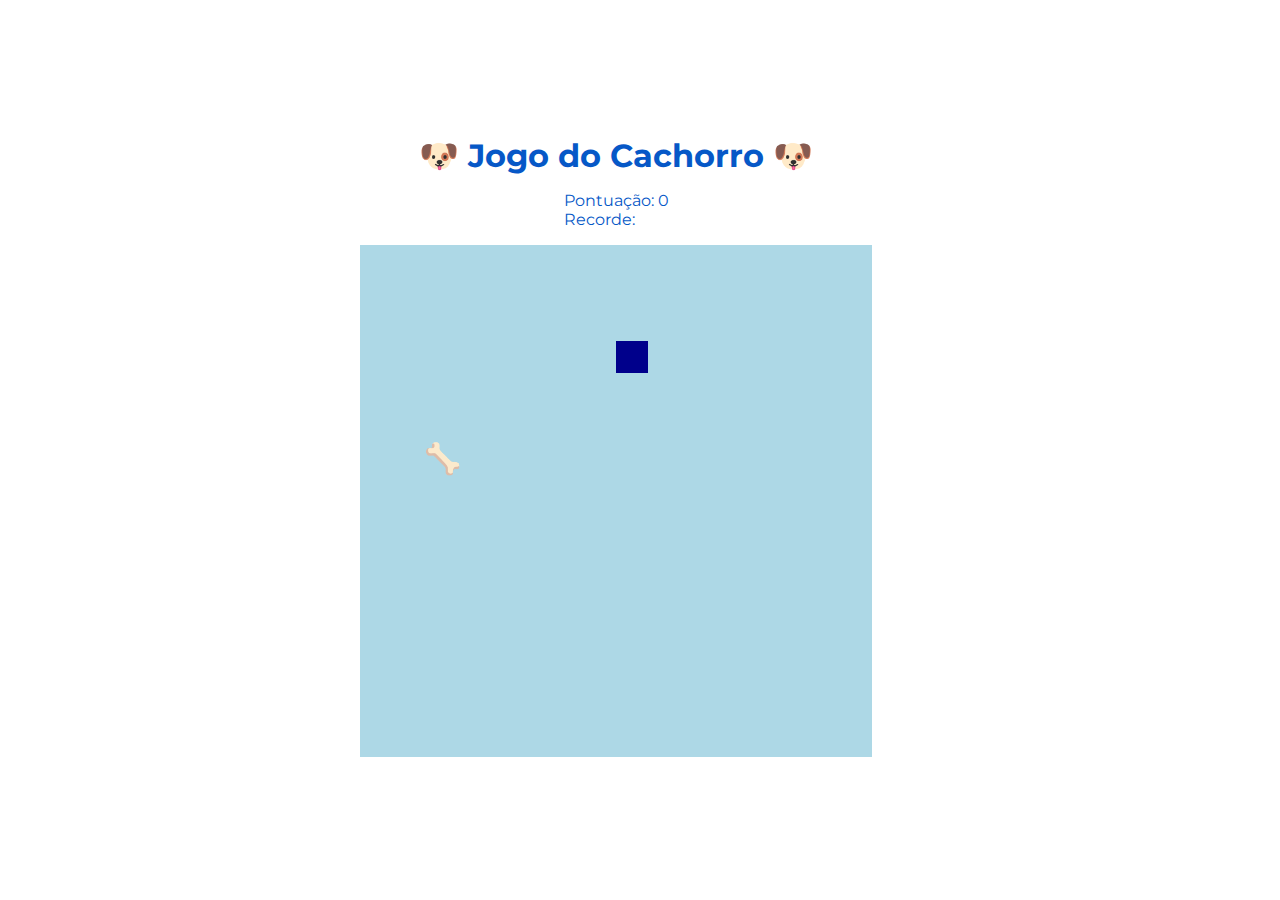
==== dogGame/dogGame.html @ 7754d614 "Atualizando" ====
<!DOCTYPE html>
<html lang="pt-br">
<head>
  <meta charset="UTF-8">
  <meta name="viewport" content="width=device-width, initial-scale=1.0">
  <meta http-equiv="X-UA-Compatible" content="ie=edge">
  <link rel="stylesheet" href="dogGame.css">
  <script defer src="dogGame.js"></script>
  <title>Jogo da Cobrinha com JavaScript</title>
  <meta name="description" content="Jogo da Cobrinha com JavaScript desenvolvido por Guilherme Magno durante o Bootcamp HTML Web Developer da DIO">
  <meta property="og:type" content="website"/>
  <meta property="og:title" content="Jogo da Cobrinha com JavaScript"/>
  <meta property="og:description" content="Jogo da Cobrinha com JavaScript desenvolvido por Guilherme Magno durante o Bootcamp HTML Web Developer da DIO"/>
  <meta property="og:url" content="http://devmagno.github.io/js-snake-game"/>
  <meta property="og:image" content="http://devmagno.github.io/js-snake-game/og-image.png"/>
  <meta property="og:site_name" content="JS Snake Game"/>

  <link rel="shortcut icon" href="favicon.png" type="image/x-icon">
</head>
<body>
  <h1>🐶 Jogo do Cachorro 🐶</h1>
  <p>
    Pontuação: <span id="score">0</span><br>
    Recorde: <span id="highscore"></span>
  </p>
  <canvas id="game" width="512" height="512"></canvas>
</body>
</html>
---- dogGame/dogGame.css ----
@import url('https://fonts.googleapis.com/css2?family=Montserrat&display=swap');
@import url('https://fonts.googleapis.com/css2?family=Oxygen&display=swap');

body {
  height: 95vh;
  width: 95vw;
  display: flex;
  justify-content: center;
  align-items: center;
  flex-direction: column;
  color: #0658C7;
  font-family: 'Montserrat', sans-serif;
  background: white
}
h1 {
  margin-bottom: 0px;
}
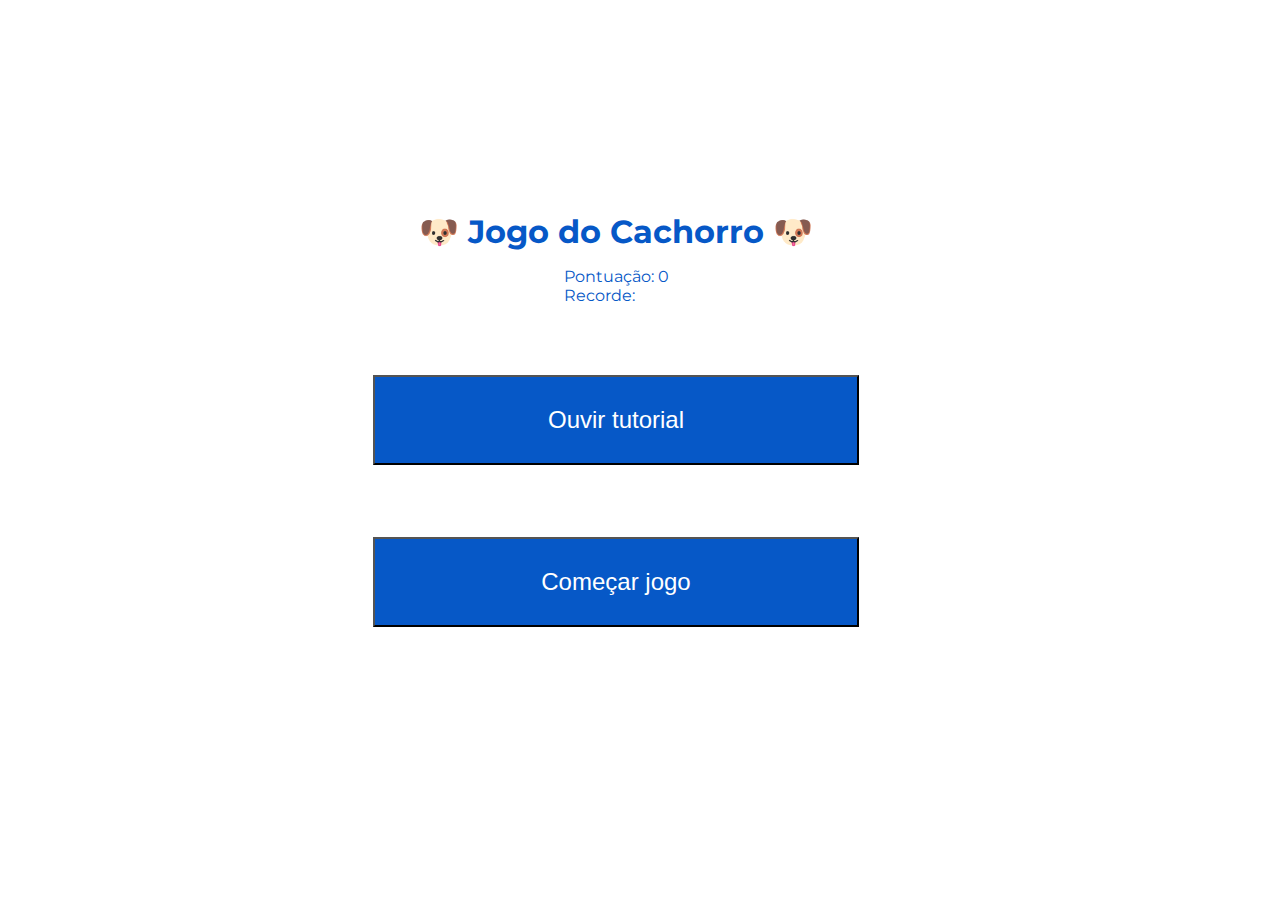
==== commit 6547f193: "Atualizando" ====
--- a/dogGame/dogGame.html
+++ b/dogGame/dogGame.html
@@ -3,19 +3,10 @@
 <head>
   <meta charset="UTF-8">
   <meta name="viewport" content="width=device-width, initial-scale=1.0">
-  <meta http-equiv="X-UA-Compatible" content="ie=edge">
   <link rel="stylesheet" href="dogGame.css">
   <script defer src="dogGame.js"></script>
-  <title>Jogo da Cobrinha com JavaScript</title>
-  <meta name="description" content="Jogo da Cobrinha com JavaScript desenvolvido por Guilherme Magno durante o Bootcamp HTML Web Developer da DIO">
-  <meta property="og:type" content="website"/>
-  <meta property="og:title" content="Jogo da Cobrinha com JavaScript"/>
-  <meta property="og:description" content="Jogo da Cobrinha com JavaScript desenvolvido por Guilherme Magno durante o Bootcamp HTML Web Developer da DIO"/>
-  <meta property="og:url" content="http://devmagno.github.io/js-snake-game"/>
-  <meta property="og:image" content="http://devmagno.github.io/js-snake-game/og-image.png"/>
-  <meta property="og:site_name" content="JS Snake Game"/>
+  <title>Jogo do Dog</title>
 
-  <link rel="shortcut icon" href="favicon.png" type="image/x-icon">
 </head>
 <body>
   <h1>🐶 Jogo do Cachorro 🐶</h1>
@@ -23,6 +14,10 @@
     Pontuação: <span id="score">0</span><br>
     Recorde: <span id="highscore"></span>
   </p>
+  <div id="btns" >
+    <button id="startTutorial" >Ouvir tutorial</button>
+    <button id="startBtn" >Começar jogo</button>
+  </div>
   <canvas id="game" width="512" height="512"></canvas>
 </body>
 </html>--- a/dogGame/dogGame.css
+++ b/dogGame/dogGame.css
@@ -14,4 +14,30 @@
 }
 h1 {
   margin-bottom: 0px;
+}
+
+canvas{
+  display: none;
+}
+
+#btns{
+  width: 100%;
+  height: 40vh;
+  display: flex;
+  flex-direction: column;
+  align-items: center;
+  justify-content: center;
+  gap: 8vh;
+}
+
+#startTutorial , #startBtn{
+  width: 40%;
+  height: 10vh;
+  background-color: #0658C7;
+  color: white;
+  font-size: 1.5em;
+}
+
+#startTutorial , #startBtn:hover{
+  cursor: pointer;
 }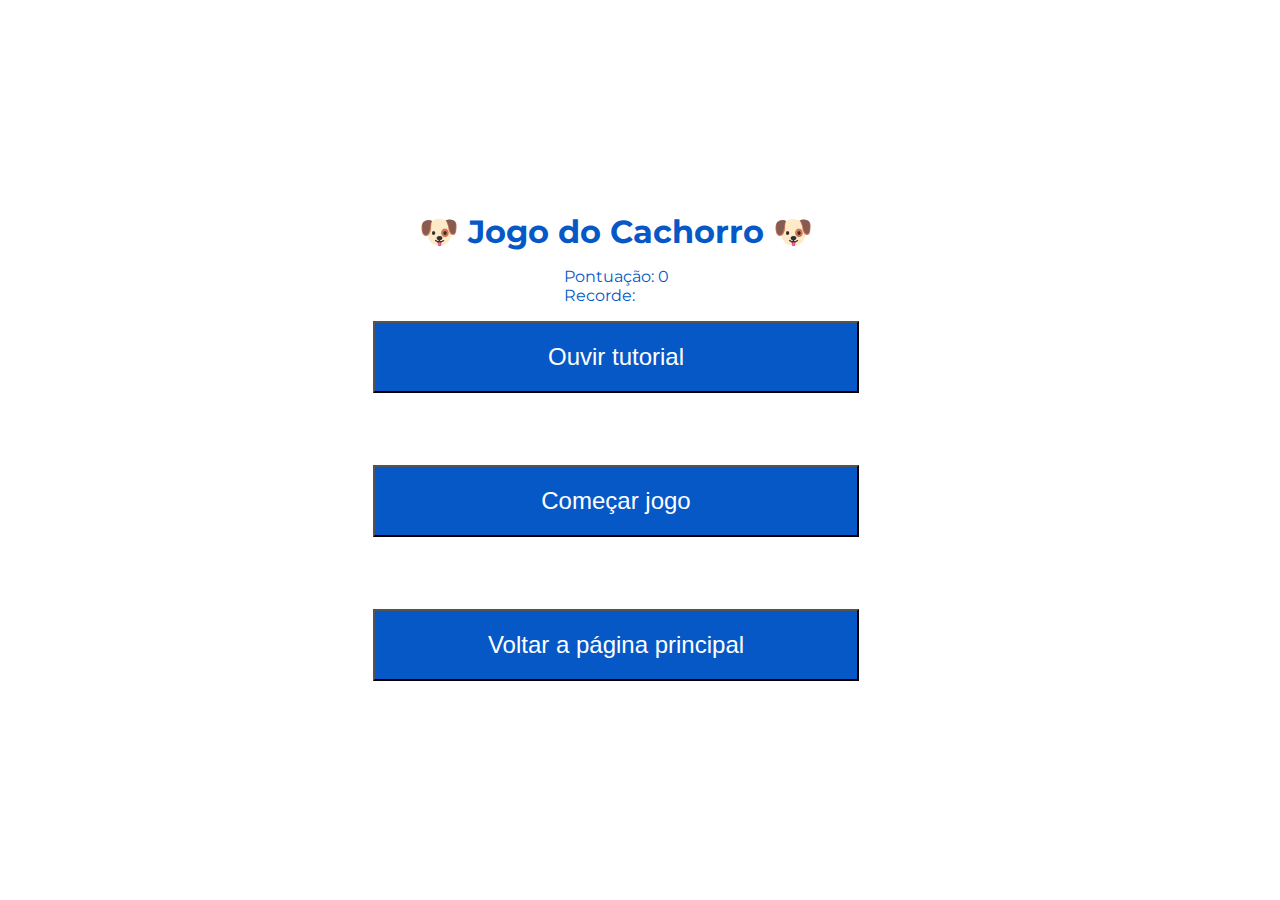
==== commit cc0daafc: "Atualizando" ====
--- a/dogGame/dogGame.html
+++ b/dogGame/dogGame.html
@@ -17,6 +17,7 @@
   <div id="btns" >
     <button id="startTutorial" >Ouvir tutorial</button>
     <button id="startBtn" >Começar jogo</button>
+    <button id="voltarBtn" onclick="voltarPg()" >Voltar a página principal</button>
   </div>
   <canvas id="game" width="512" height="512"></canvas>
 </body>
--- a/dogGame/dogGame.css
+++ b/dogGame/dogGame.css
@@ -30,7 +30,7 @@
   gap: 8vh;
 }
 
-#startTutorial , #startBtn{
+#startTutorial , #startBtn , #voltarBtn{
   width: 40%;
   height: 10vh;
   background-color: #0658C7;
@@ -38,6 +38,6 @@
   font-size: 1.5em;
 }
 
-#startTutorial , #startBtn:hover{
+#startTutorial , #voltarBtn , #startBtn:hover{
   cursor: pointer;
 }